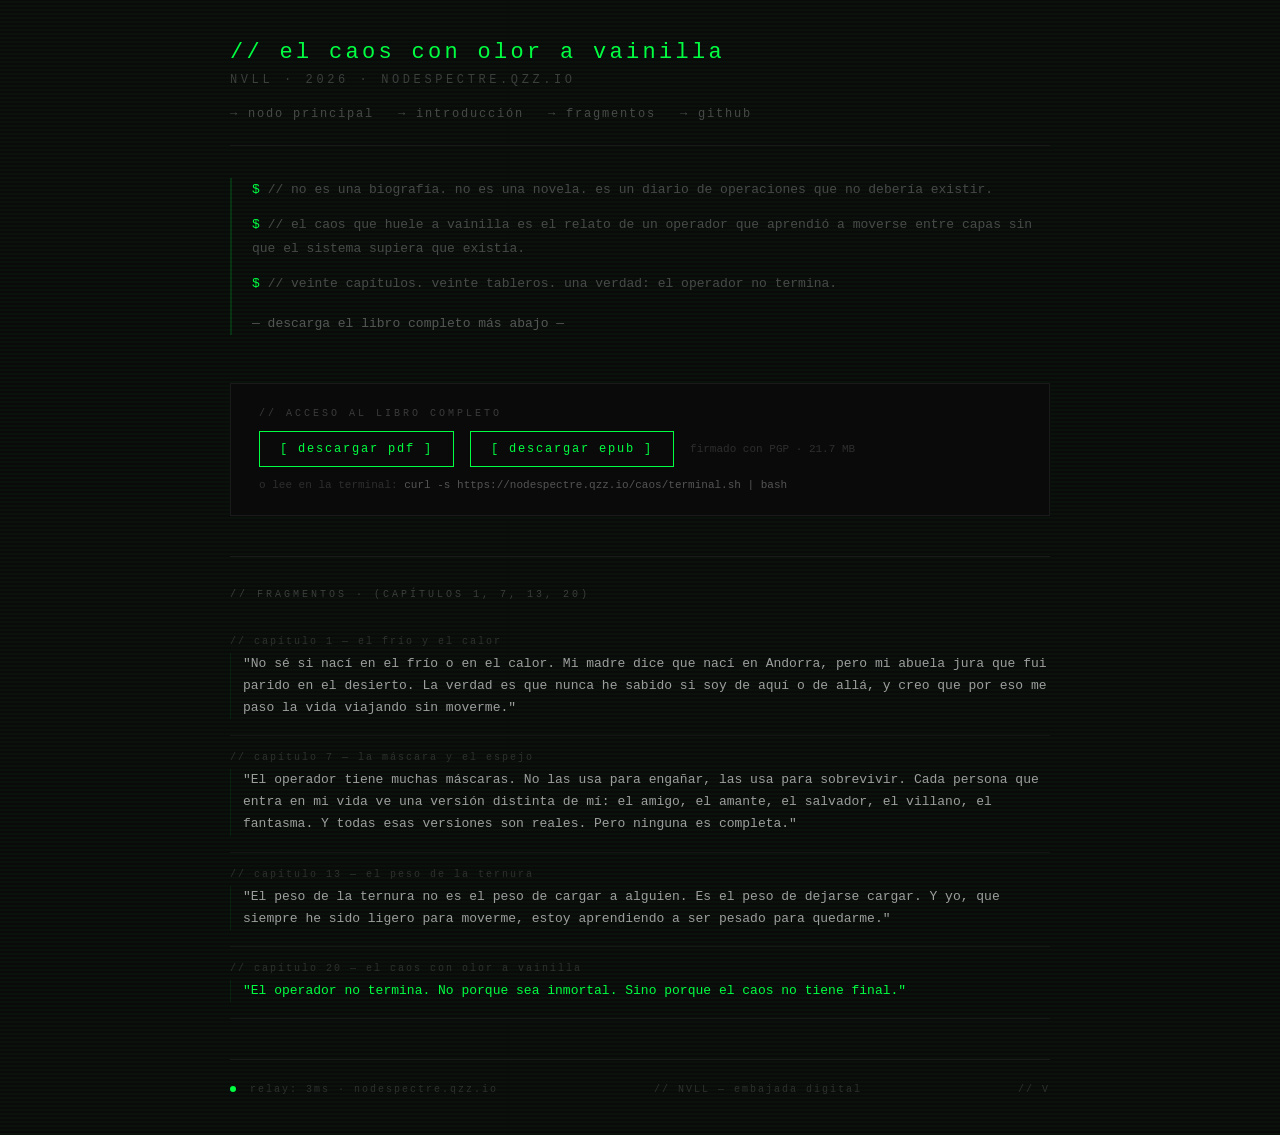
==== caos/index.html @ 96627069 "Crear caos/index.html" ====
<!DOCTYPE html>
<html lang="es">
<head>
  <meta charset="UTF-8">
  <meta name="viewport" content="width=device-width, initial-scale=1.0">
  <title>El caos con olor a vainilla</title>
  <style>
    /* ======== GH0STNET THEME ======== */
    * {
      margin: 0;
      padding: 0;
      box-sizing: border-box;
    }
    body {
      background-color: #0a0a0a;
      background-image: 
        repeating-linear-gradient(0deg, 
          rgba(0, 255, 65, 0.03) 0px, 
          rgba(0, 255, 65, 0.03) 2px, 
          transparent 2px, 
          transparent 4px);
      color: #00ff41;
      font-family: 'Courier New', monospace;
      min-height: 100vh;
      padding: 40px 20px;
      display: flex;
      flex-direction: column;
      align-items: center;
    }
    .container {
      max-width: 820px;
      width: 100%;
    }
    /* ======== HEADER ======== */
    .header {
      border-bottom: 1px solid #1a1a1a;
      padding-bottom: 24px;
      margin-bottom: 32px;
      display: flex;
      flex-direction: column;
      gap: 8px;
    }
    .header__title {
      font-size: 22px;
      letter-spacing: 0.15em;
      color: #00ff41;
      font-weight: normal;
    }
    .header__sub {
      font-size: 12px;
      color: rgba(255,255,255,0.2);
      letter-spacing: 0.3em;
      text-transform: uppercase;
    }
    .header__nav {
      display: flex;
      gap: 24px;
      margin-top: 12px;
      font-size: 12px;
    }
    .header__nav a {
      color: rgba(255,255,255,0.25);
      text-decoration: none;
      letter-spacing: 0.15em;
      transition: color 0.2s;
    }
    .header__nav a:hover {
      color: #00ff41;
    }
    /* ======== INTRO ======== */
    .intro {
      margin-bottom: 48px;
      border-left: 2px solid rgba(0, 255, 65, 0.15);
      padding-left: 20px;
    }
    .intro__line {
      font-size: 13px;
      color: rgba(255,255,255,0.6);
      line-height: 1.8;
      margin-bottom: 12px;
    }
    .intro__line--dim {
      color: rgba(255,255,255,0.25);
    }
    .intro__line--cyan {
      color: #00ff41;
    }
    /* ======== DOWNLOAD ======== */
    .download {
      background: #0a0a0a;
      border: 1px solid #1a1a1a;
      padding: 24px 28px;
      margin-bottom: 40px;
      display: flex;
      flex-direction: column;
      gap: 12px;
    }
    .download__label {
      font-size: 10px;
      color: rgba(255,255,255,0.2);
      letter-spacing: 0.3em;
      text-transform: uppercase;
    }
    .download__row {
      display: flex;
      flex-wrap: wrap;
      gap: 16px;
      align-items: center;
    }
    .download__btn {
      display: inline-block;
      border: 1px solid #00ff41;
      color: #00ff41;
      padding: 10px 20px;
      font-family: 'Courier New', monospace;
      font-size: 12px;
      text-decoration: none;
      letter-spacing: 0.15em;
      transition: background 0.2s, color 0.2s;
    }
    .download__btn:hover {
      background: #00ff41;
      color: #0a0a0a;
    }
    .download__note {
      font-size: 11px;
      color: rgba(255,255,255,0.15);
    }
    .download__note a {
      color: #00ff41;
      text-decoration: none;
    }
    /* ======== FRAGMENTS ======== */
    .fragments {
      border-top: 1px solid #1a1a1a;
      padding-top: 32px;
      margin-bottom: 40px;
    }
    .fragments__label {
      font-size: 10px;
      color: rgba(255,255,255,0.2);
      letter-spacing: 0.3em;
      text-transform: uppercase;
      margin-bottom: 20px;
    }
    .fragment {
      padding: 16px 0;
      border-bottom: 1px solid rgba(255,255,255,0.04);
    }
    .fragment__chapter {
      font-size: 10px;
      color: rgba(255,255,255,0.15);
      letter-spacing: 0.2em;
      margin-bottom: 6px;
    }
    .fragment__text {
      font-size: 13px;
      color: rgba(255,255,255,0.6);
      line-height: 1.7;
      padding-left: 12px;
      border-left: 1px solid rgba(0, 255, 65, 0.08);
    }
    .fragment__text--cyan {
      color: #00ff41;
    }
    /* ======== FOOTER ======== */
    .footer {
      border-top: 1px solid #1a1a1a;
      padding-top: 24px;
      margin-top: 16px;
      display: flex;
      justify-content: space-between;
      align-items: center;
      flex-wrap: wrap;
      gap: 12px;
      font-size: 10px;
      color: rgba(255,255,255,0.15);
      letter-spacing: 0.2em;
    }
    .footer__dot {
      display: inline-block;
      width: 6px;
      height: 6px;
      border-radius: 50%;
      background: #00ff41;
      animation: pulse 2s ease-in-out infinite;
      margin-right: 6px;
    }
    @keyframes pulse {
      0%, 100% { opacity: 1; transform: scale(1); }
      50% { opacity: 0.3; transform: scale(0.95); }
    }
    /* ======== RESPONSIVE ======== */
    @media (max-width: 640px) {
      .header__nav { flex-wrap: wrap; gap: 12px; }
      .download__row { flex-direction: column; align-items: stretch; }
      .footer { flex-direction: column; align-items: flex-start; }
    }
  </style>
</head>
<body>

<div class="container">

  <!-- ==================== HEADER ==================== -->
  <header class="header">
    <h1 class="header__title">// el caos con olor a vainilla</h1>
    <p class="header__sub">NVLL · 2026 · nodespectre.qzz.io</p>
    <nav class="header__nav">
      <a href="/">→ nodo principal</a>
      <a href="/caos/#intro">→ introducción</a>
      <a href="/caos/#fragmentos">→ fragmentos</a>
      <a href="https://github.com/vanillevault">→ github</a>
    </nav>
  </header>

  <!-- ==================== INTRO ==================== -->
  <section class="intro" id="intro">
    <p class="intro__line"><span class="intro__line--cyan">$</span> <span class="intro__line--dim">// no es una biografía. no es una novela. es un diario de operaciones que no debería existir.</span></p>
    <p class="intro__line"><span class="intro__line--cyan">$</span> <span class="intro__line--dim">// el caos que huele a vainilla es el relato de un operador que aprendió a moverse entre capas sin que el sistema supiera que existía.</span></p>
    <p class="intro__line"><span class="intro__line--cyan">$</span> <span class="intro__line--dim">// veinte capítulos. veinte tableros. una verdad: el operador no termina.</span></p>
    <p class="intro__line" style="margin-top:16px; color:rgba(255,255,255,0.3);">— descarga el libro completo más abajo —</p>
  </section>

  <!-- ==================== DOWNLOAD ==================== -->
  <section class="download">
    <p class="download__label">// acceso al libro completo</p>
    <div class="download__row">
      <a href="/caos/el-caos-con-olor-a-vainilla.pdf" class="download__btn">[ descargar pdf ]</a>
      <a href="/caos/el-caos-con-olor-a-vainilla.epub" class="download__btn">[ descargar epub ]</a>
      <span class="download__note">firmado con PGP · 21.7 MB</span>
    </div>
    <p class="download__note">o lee en la terminal: <span style="color:rgba(255,255,255,0.3);">curl -s https://nodespectre.qzz.io/caos/terminal.sh | bash</span></p>
  </section>

  <!-- ==================== FRAGMENTS ==================== -->
  <section class="fragments" id="fragmentos">
    <p class="fragments__label">// fragmentos · (capítulos 1, 7, 13, 20)</p>

    <div class="fragment">
      <p class="fragment__chapter">// capítulo 1 — el frío y el calor</p>
      <p class="fragment__text">"No sé si nací en el frío o en el calor. Mi madre dice que nací en Andorra, pero mi abuela jura que fui parido en el desierto. La verdad es que nunca he sabido si soy de aquí o de allá, y creo que por eso me paso la vida viajando sin moverme."</p>
    </div>

    <div class="fragment">
      <p class="fragment__chapter">// capítulo 7 — la máscara y el espejo</p>
      <p class="fragment__text">"El operador tiene muchas máscaras. No las usa para engañar, las usa para sobrevivir. Cada persona que entra en mi vida ve una versión distinta de mí: el amigo, el amante, el salvador, el villano, el fantasma. Y todas esas versiones son reales. Pero ninguna es completa."</p>
    </div>

    <div class="fragment">
      <p class="fragment__chapter">// capítulo 13 — el peso de la ternura</p>
      <p class="fragment__text">"El peso de la ternura no es el peso de cargar a alguien. Es el peso de dejarse cargar. Y yo, que siempre he sido ligero para moverme, estoy aprendiendo a ser pesado para quedarme."</p>
    </div>

    <div class="fragment">
      <p class="fragment__chapter">// capítulo 20 — el caos con olor a vainilla</p>
      <p class="fragment__text fragment__text--cyan">"El operador no termina. No porque sea inmortal. Sino porque el caos no tiene final."</p>
    </div>

  </section>

  <!-- ==================== FOOTER ==================== -->
  <footer class="footer">
    <span><span class="footer__dot"></span> relay: 3ms · nodespectre.qzz.io</span>
    <span>// NVLL — embajada digital</span>
    <span>// V</span>
  </footer>

</div>

</body>
</html>
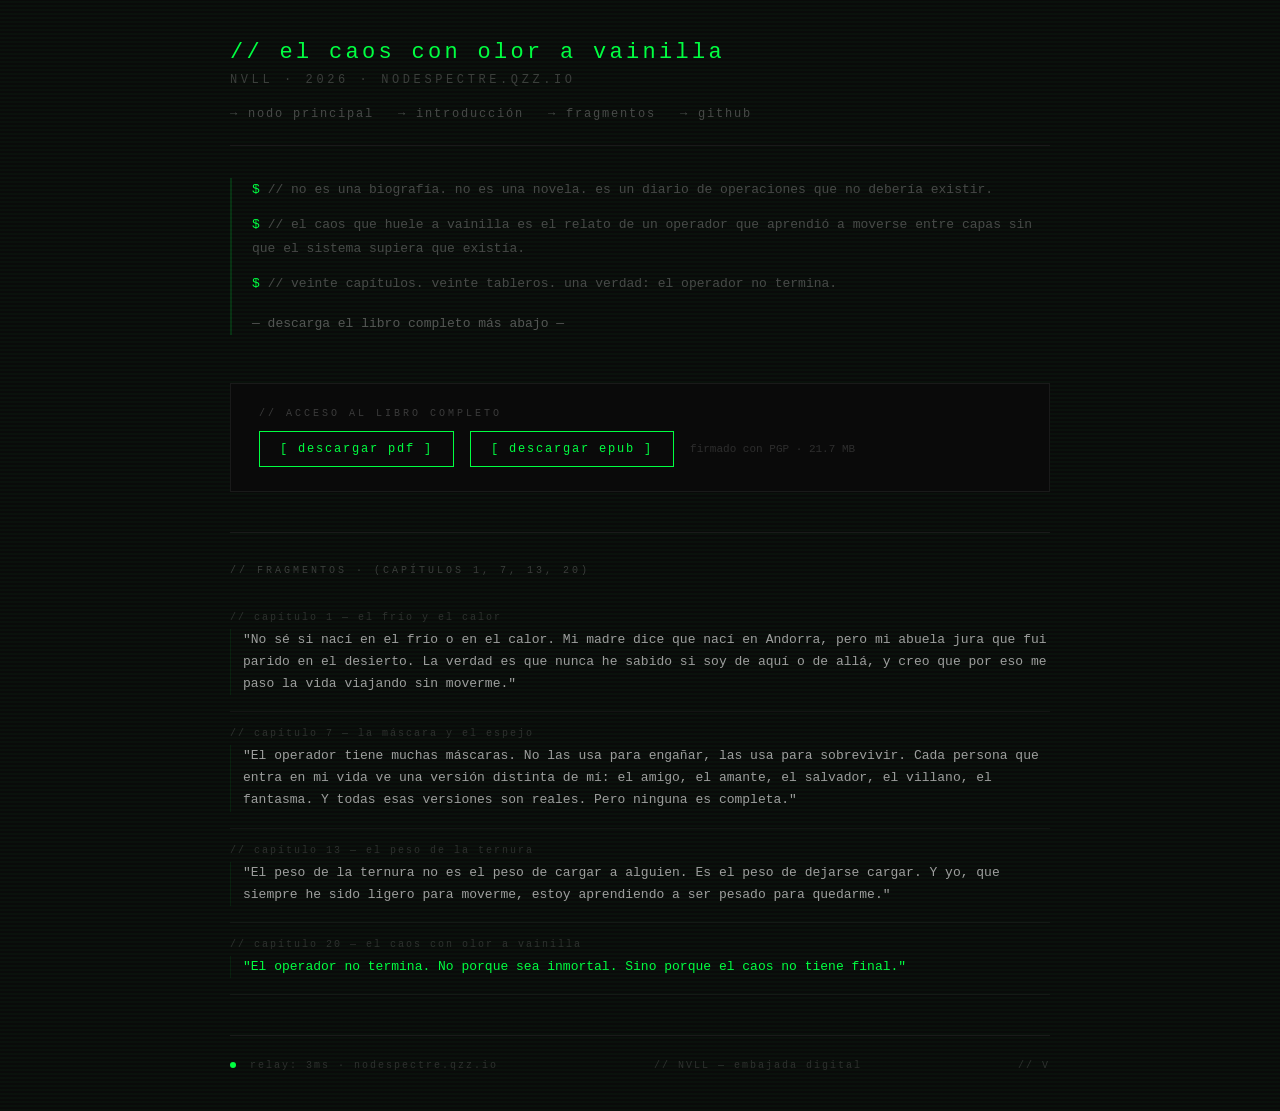
==== commit 0323d6df: "Remove terminal command from download note Removed terminal command instruction from the download se" ====
--- a/caos/index.html
+++ b/caos/index.html
@@ -230,7 +230,6 @@
       <a href="/caos/el-caos-con-olor-a-vainilla.epub" class="download__btn">[ descargar epub ]</a>
       <span class="download__note">firmado con PGP · 21.7 MB</span>
     </div>
-    <p class="download__note">o lee en la terminal: <span style="color:rgba(255,255,255,0.3);">curl -s https://nodespectre.qzz.io/caos/terminal.sh | bash</span></p>
   </section>
 
   <!-- ==================== FRAGMENTS ==================== -->
@@ -269,4 +268,4 @@
 </div>
 
 </body>
-</html>+</html>
